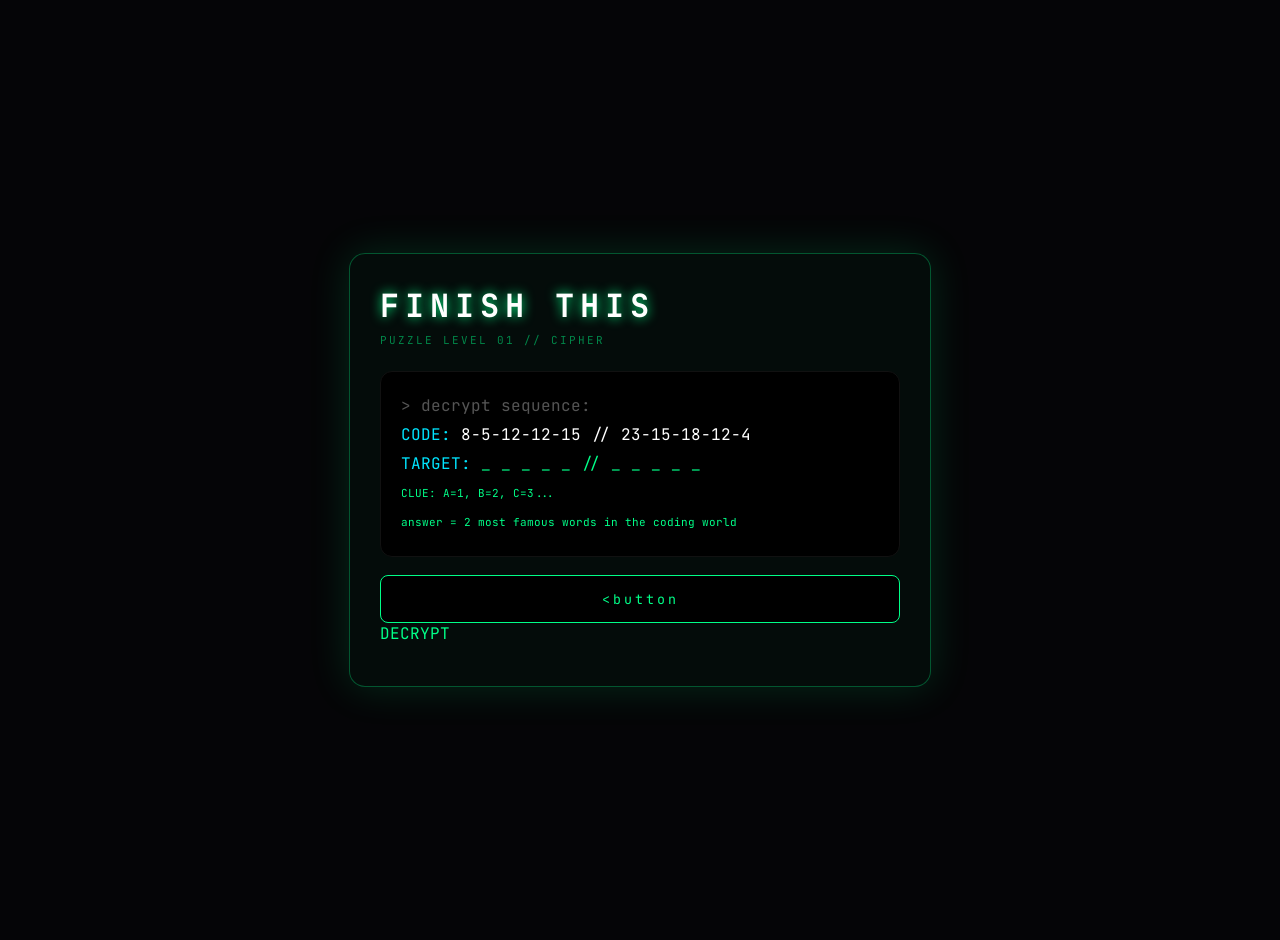
==== index.html @ dcbc8a80 "Fix input element syntax in index.html" ====
<!DOCTYPE html>
<html lang="en">
<head>
<meta charset="UTF-8">
<meta name="viewport" content="width=device-width, initial-scale=1.0">
<title>FINISH THIS - LEVEL 01</title>
<style>
@import url('https://fonts.googleapis.com/css2?family=JetBrains+Mono:wght@400;700&display=swap');
body{margin:0;background:#050507;color:#00ff88;font-family:'JetBrains Mono',monospace;display:flex;justify-content:center;align-items:center;min-height:100vh;padding:20px}
.box{width:100%;max-width:520px;border:1px solid rgba(0,255,136,.3);border-radius:16px;padding:30px;background:rgba(0,255,136,.03);box-shadow:0 0 40px rgba(0,255,136,.15)}
h1{margin:0;color:#fff;font-size:32px;letter-spacing:6px;text-shadow:0 0 12px #00ff88}
.sub{font-size:11px;opacity:.5;margin-top:6px;letter-spacing:2px}
.term{margin-top:24px;background:#000;border-radius:12px;padding:20px;line-height:1.8;border:1px solid #111}
.cyan{color:#00e5ff}.white{color:#fff}.dim{color:#555}
input{width:100%;background:#000;border:1px solid #00ff88;color:#00ff88;padding:14px;border-radius:8px;margin-top:18px;text-align:center;letter-spacing:3px;box-sizing:border-box;font-family:inherit}
button{width:100%;background:#00ff88;color:#000;border:none;padding:14px;border-radius:8px;margin-top:10px;font-weight:700;letter-spacing:2px;cursor:pointer;font-family:inherit}
#res{text-align:center;margin-top:12px;font-size:12px}
</style>
</head>
<body>
<div class="box">
<h1>FINISH THIS</h1>
<div class="sub">PUZZLE LEVEL 01 // CIPHER</div>
<div class="term">
<span class="dim">> decrypt sequence:</span><br>
<span class="cyan">CODE:</span> <span class="white">8-5-12-12-15 // 23-15-18-12-4</span><br>
<span class="cyan">TARGET:</span> _ _ _ _ _ // _ _ _ _ _<br>
<span style="color:#00ff88;font-size:11px">CLUE: A=1, B=2, C=3...<br>answer = 2 most famous words in the coding world</span>
</div>
<input id="ans" placeholder="ENTER ANSWER" value=
<button onclick="check()">DECRYPT</button>
<div id="res"></div>
</div>
<script>
function check(){
let v=document.getElementById('ans').value.toLowerCase().replace(/\s/g,'');
let r=document.getElementById('res');
if(v==='helloworld'){
  r.innerText='> ACCESS GRANTED - REDIRECTING...';
  r.style.color='#00ff88';
  setTimeout(()=>{ window.location.href='level2.html'; }, 800);
} else {
  r.innerText='> STUPID TRY AGAIN';
  r.style.color='#ff3344';
}
}
</script>
</body>
</html>
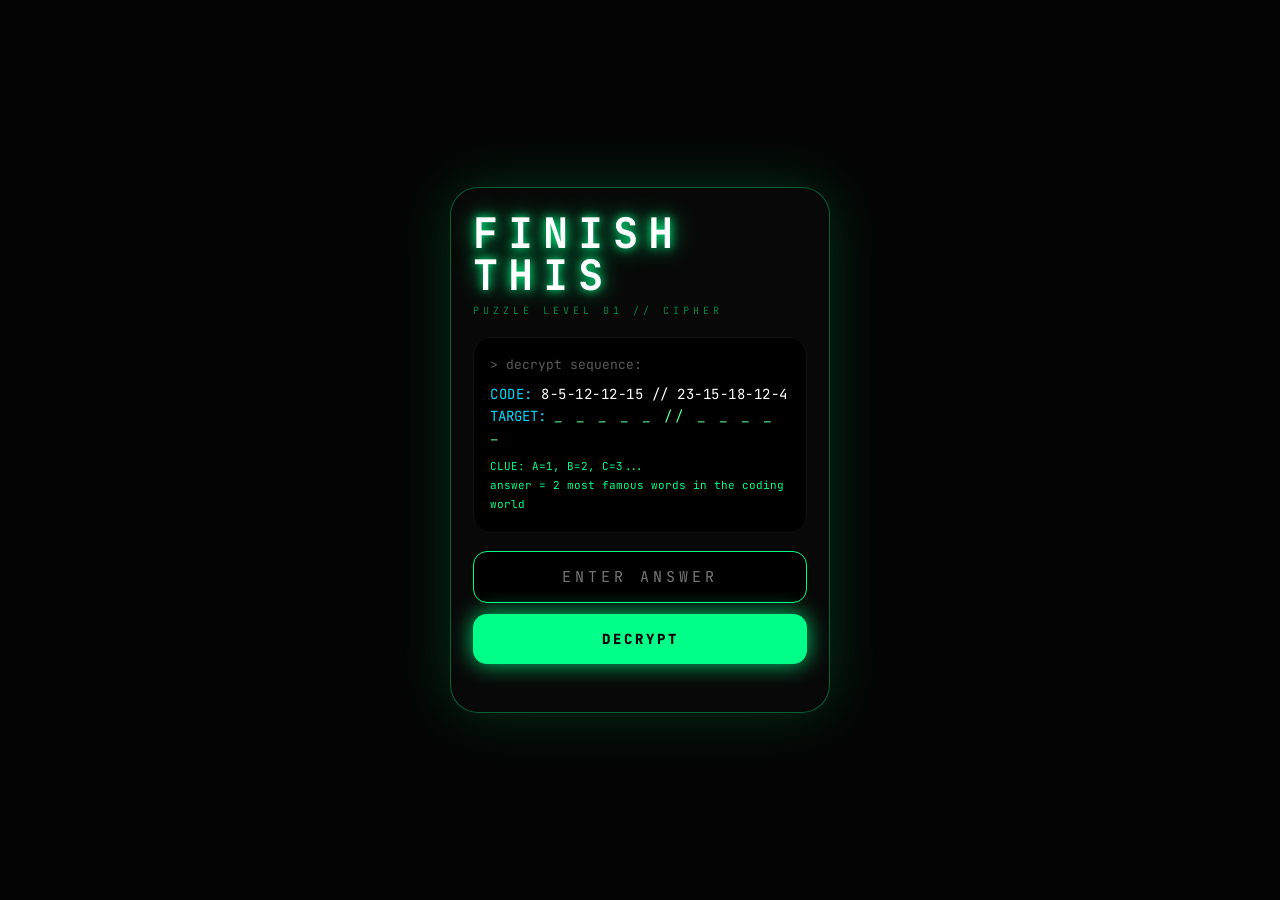
==== commit fe5ee52c: "Refactor HTML structure and styles for clarity" ====
--- a/index.html
+++ b/index.html
@@ -3,46 +3,45 @@
 <head>
 <meta charset="UTF-8">
 <meta name="viewport" content="width=device-width, initial-scale=1.0">
-<title>FINISH THIS - LEVEL 01</title>
+<title>FINISH THIS</title>
 <style>
 @import url('https://fonts.googleapis.com/css2?family=JetBrains+Mono:wght@400;700&display=swap');
-body{margin:0;background:#050507;color:#00ff88;font-family:'JetBrains Mono',monospace;display:flex;justify-content:center;align-items:center;min-height:100vh;padding:20px}
-.box{width:100%;max-width:520px;border:1px solid rgba(0,255,136,.3);border-radius:16px;padding:30px;background:rgba(0,255,136,.03);box-shadow:0 0 40px rgba(0,255,136,.15)}
-h1{margin:0;color:#fff;font-size:32px;letter-spacing:6px;text-shadow:0 0 12px #00ff88}
-.sub{font-size:11px;opacity:.5;margin-top:6px;letter-spacing:2px}
-.term{margin-top:24px;background:#000;border-radius:12px;padding:20px;line-height:1.8;border:1px solid #111}
-.cyan{color:#00e5ff}.white{color:#fff}.dim{color:#555}
-input{width:100%;background:#000;border:1px solid #00ff88;color:#00ff88;padding:14px;border-radius:8px;margin-top:18px;text-align:center;letter-spacing:3px;box-sizing:border-box;font-family:inherit}
-button{width:100%;background:#00ff88;color:#000;border:none;padding:14px;border-radius:8px;margin-top:10px;font-weight:700;letter-spacing:2px;cursor:pointer;font-family:inherit}
-#res{text-align:center;margin-top:12px;font-size:12px}
+*{box-sizing:border-box}
+body{margin:0;background:#040404;color:#fff;font-family:'JetBrains Mono',monospace;display:flex;justify-content:center;align-items:center;min-height:100vh;padding:12px}
+.wrap{width:100%;max-width:380px;border:1px solid rgba(0,255,136,.35);border-radius:28px;padding:24px 22px 26px;background:#080808;box-shadow:0 0 60px rgba(0,255,136,.18)}
+h1{margin:0;font-size:42px;font-weight:700;line-height:1;letter-spacing:10px;text-shadow:0 0 10px #00ff88, 0 0 25px rgba(0,255,136,.8)}
+.sub{color:#00ff88;opacity:.5;letter-spacing:4px;font-size:10px;margin-top:8px}
+.card{margin-top:20px;background:#000;border-radius:18px;padding:18px 16px;border:1px solid #111}
+.l1{color:#5a5a5a;font-size:13px}
+.l2{margin-top:12px;color:#00d9ff;font-size:14px;letter-spacing:.5px}
+.l2 span{color:#fff}
+.l3{margin-top:4px;color:#00d9ff;font-size:14px}
+.l3 span{color:#5aff8d;letter-spacing:3px}
+.l4{margin-top:14px;color:#00ff88;font-size:11px;line-height:1.7}
+.inp{width:100%;margin-top:18px;background:#000;border:1.6px solid #00ff88;border-radius:14px;padding:15px;color:#00ff88;text-align:center;letter-spacing:4px;font-size:15px;font-family:inherit;outline:none}
+.btn{width:100%;margin-top:11px;background:#00ff88;border:none;border-radius:14px;padding:16px;color:#000;text-align:center;letter-spacing:3px;font-weight:800;font-size:14px;font-family:inherit;box-shadow:0 0 22px rgba(0,255,136,.8);cursor:pointer}
+#r{text-align:center;margin-top:10px;font-size:10px;height:12px}
 </style>
 </head>
 <body>
-<div class="box">
-<h1>FINISH THIS</h1>
+<div class="wrap">
+<h1>FINISH<br>THIS</h1>
 <div class="sub">PUZZLE LEVEL 01 // CIPHER</div>
-<div class="term">
-<span class="dim">> decrypt sequence:</span><br>
-<span class="cyan">CODE:</span> <span class="white">8-5-12-12-15 // 23-15-18-12-4</span><br>
-<span class="cyan">TARGET:</span> _ _ _ _ _ // _ _ _ _ _<br>
-<span style="color:#00ff88;font-size:11px">CLUE: A=1, B=2, C=3...<br>answer = 2 most famous words in the coding world</span>
+<div class="card">
+<div class="l1">> decrypt sequence:</div>
+<div class="l2"><span style="color:#00d9ff">CODE:</span> <span>8-5-12-12-15 // 23-15-18-12-4</span></div>
+<div class="l3">TARGET: <span>_ _ _ _ _ // _ _ _ _ _</span></div>
+<div class="l4">CLUE: A=1, B=2, C=3...<br>answer = 2 most famous words in the coding world</div>
 </div>
-<input id="ans" placeholder="ENTER ANSWER" value=
-<button onclick="check()">DECRYPT</button>
-<div id="res"></div>
+<input id="a" class="inp" placeholder="ENTER ANSWER">
+<button class="btn" onclick="go()">DECRYPT</button>
+<div id="r"></div>
 </div>
 <script>
-function check(){
-let v=document.getElementById('ans').value.toLowerCase().replace(/\s/g,'');
-let r=document.getElementById('res');
-if(v==='helloworld'){
-  r.innerText='> ACCESS GRANTED - REDIRECTING...';
-  r.style.color='#00ff88';
-  setTimeout(()=>{ window.location.href='level2.html'; }, 800);
-} else {
-  r.innerText='> STUPID TRY AGAIN';
-  r.style.color='#ff3344';
-}
+function go(){
+let v=document.getElementById('a').value.toLowerCase().replace(/\s/g,'');
+let r=document.getElementById('r');
+if(v==='helloworld'){r.style.color='#00ff88';r.innerText='> CORRECT - NEXT LEVEL';setTimeout(()=>location.href='level2.html',700)}else{r.style.color='#ff3344';r.innerText='> WRONG CODE'}}
 }
 </script>
 </body>
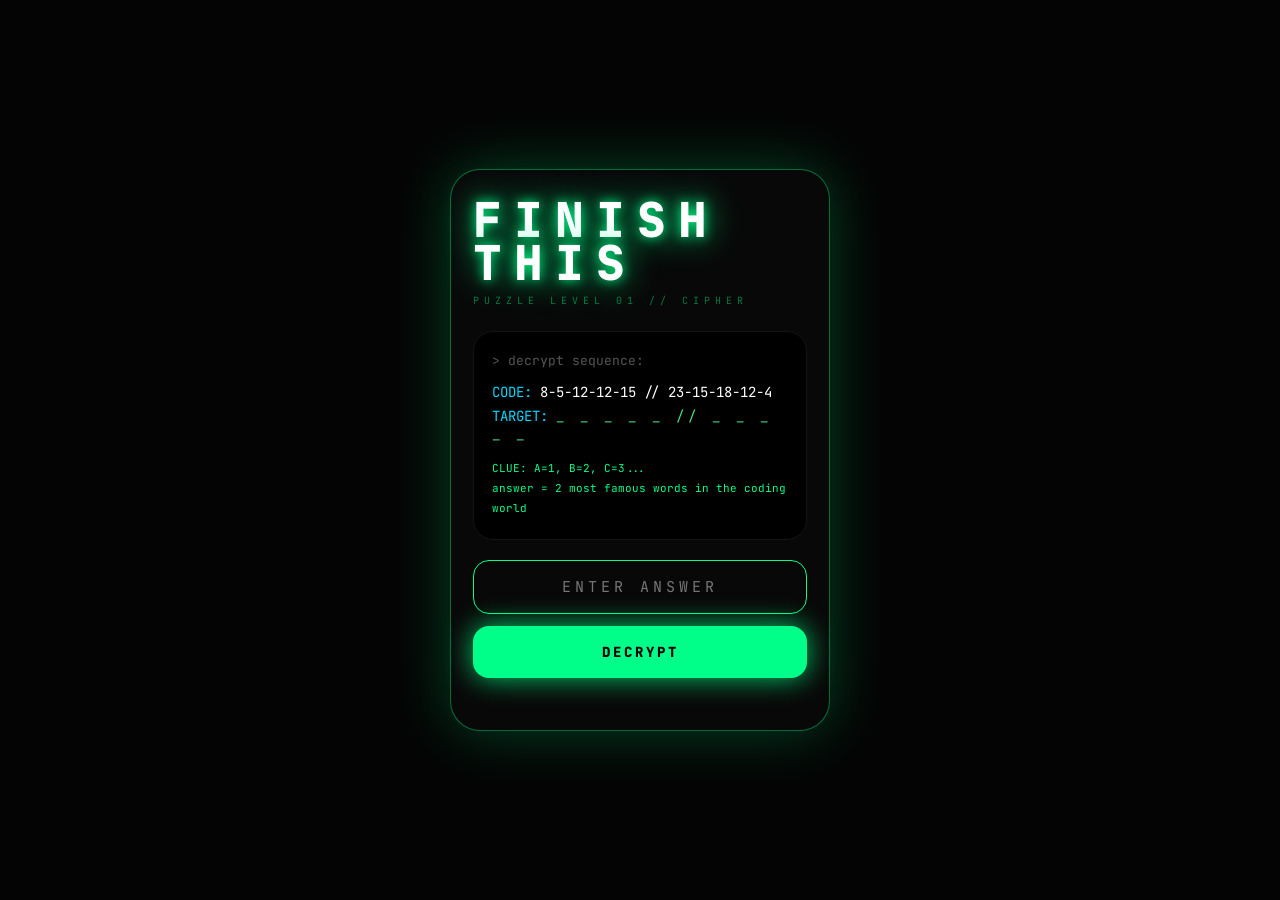
==== commit a67651de: "Update index.html" ====
--- a/index.html
+++ b/index.html
@@ -7,20 +7,20 @@
 <style>
 @import url('https://fonts.googleapis.com/css2?family=JetBrains+Mono:wght@400;700&display=swap');
 *{box-sizing:border-box}
-body{margin:0;background:#040404;color:#fff;font-family:'JetBrains Mono',monospace;display:flex;justify-content:center;align-items:center;min-height:100vh;padding:12px}
-.wrap{width:100%;max-width:380px;border:1px solid rgba(0,255,136,.35);border-radius:28px;padding:24px 22px 26px;background:#080808;box-shadow:0 0 60px rgba(0,255,136,.18)}
-h1{margin:0;font-size:42px;font-weight:700;line-height:1;letter-spacing:10px;text-shadow:0 0 10px #00ff88, 0 0 25px rgba(0,255,136,.8)}
-.sub{color:#00ff88;opacity:.5;letter-spacing:4px;font-size:10px;margin-top:8px}
-.card{margin-top:20px;background:#000;border-radius:18px;padding:18px 16px;border:1px solid #111}
-.l1{color:#5a5a5a;font-size:13px}
-.l2{margin-top:12px;color:#00d9ff;font-size:14px;letter-spacing:.5px}
-.l2 span{color:#fff}
-.l3{margin-top:4px;color:#00d9ff;font-size:14px}
-.l3 span{color:#5aff8d;letter-spacing:3px}
-.l4{margin-top:14px;color:#00ff88;font-size:11px;line-height:1.7}
-.inp{width:100%;margin-top:18px;background:#000;border:1.6px solid #00ff88;border-radius:14px;padding:15px;color:#00ff88;text-align:center;letter-spacing:4px;font-size:15px;font-family:inherit;outline:none}
-.btn{width:100%;margin-top:11px;background:#00ff88;border:none;border-radius:14px;padding:16px;color:#000;text-align:center;letter-spacing:3px;font-weight:800;font-size:14px;font-family:inherit;box-shadow:0 0 22px rgba(0,255,136,.8);cursor:pointer}
-#r{text-align:center;margin-top:10px;font-size:10px;height:12px}
+body{margin:0;background:#040404;color:#fff;font-family:'JetBrains Mono',monospace;display:flex;justify-content:center;align-items:center;min-height:100vh}
+.wrap{width:100%;max-width:380px;border:1.5px solid rgba(0,255,136,.4);border-radius:30px;padding:28px 22px;background:#080808;box-shadow:0 0 60px rgba(0,255,136,.25)}
+h1{margin:0;font-size:48px;font-weight:800;line-height:.9;letter-spacing:12px;text-shadow:0 0 12px #00ff88, 0 0 35px #00ff88}
+.sub{color:#00ff88;opacity:.45;letter-spacing:5px;font-size:10px;margin-top:10px}
+.card{margin-top:24px;background:#000;border-radius:20px;padding:20px 18px;border:1px solid #141414}
+.l1{color:#555;font-size:13px}
+.l2{margin-top:14px;color:#00d9ff;font-size:14px}
+.l2 b{color:#fff;font-weight:400}
+.l3{margin-top:6px;color:#00d9ff;font-size:14px}
+.l3 span{color:#4ade80;letter-spacing:4px}
+.l4{margin-top:16px;color:#00ff88;font-size:11px;line-height:1.8}
+.inp{width:100%;margin-top:20px;background:transparent;border:1.8px solid #00ff88;border-radius:16px;padding:16px;color:#00ff88;text-align:center;letter-spacing:4px;font-size:15px;font-family:inherit;outline:none}
+.btn{width:100%;margin-top:12px;background:#00ff88;border:none;border-radius:16px;padding:17px;color:#000;text-align:center;letter-spacing:3px;font-weight:900;font-size:14px;font-family:inherit;box-shadow:0 0 28px rgba(0,255,136,.8);cursor:pointer}
+#r{text-align:center;margin-top:10px;font-size:11px;min-height:14px}
 </style>
 </head>
 <body>
@@ -29,7 +29,7 @@
 <div class="sub">PUZZLE LEVEL 01 // CIPHER</div>
 <div class="card">
 <div class="l1">> decrypt sequence:</div>
-<div class="l2"><span style="color:#00d9ff">CODE:</span> <span>8-5-12-12-15 // 23-15-18-12-4</span></div>
+<div class="l2">CODE: <b>8-5-12-12-15 // 23-15-18-12-4</b></div>
 <div class="l3">TARGET: <span>_ _ _ _ _ // _ _ _ _ _</span></div>
 <div class="l4">CLUE: A=1, B=2, C=3...<br>answer = 2 most famous words in the coding world</div>
 </div>
@@ -39,9 +39,14 @@
 </div>
 <script>
 function go(){
-let v=document.getElementById('a').value.toLowerCase().replace(/\s/g,'');
+let v=document.getElementById('a').value.toLowerCase().trim().replace(/\s+/g,'');
 let r=document.getElementById('r');
-if(v==='helloworld'){r.style.color='#00ff88';r.innerText='> CORRECT - NEXT LEVEL';setTimeout(()=>location.href='level2.html',700)}else{r.style.color='#ff3344';r.innerText='> WRONG CODE'}}
+if(v==='helloworld'){
+r.style.color='#00ff88'; r.innerText='> ACCESS GRANTED...';
+setTimeout(()=>{ location.href='level2.html'; },600);
+}else{
+r.style.color='#ff3344'; r.innerText='> WRONG CODE';
+}
 }
 </script>
 </body>
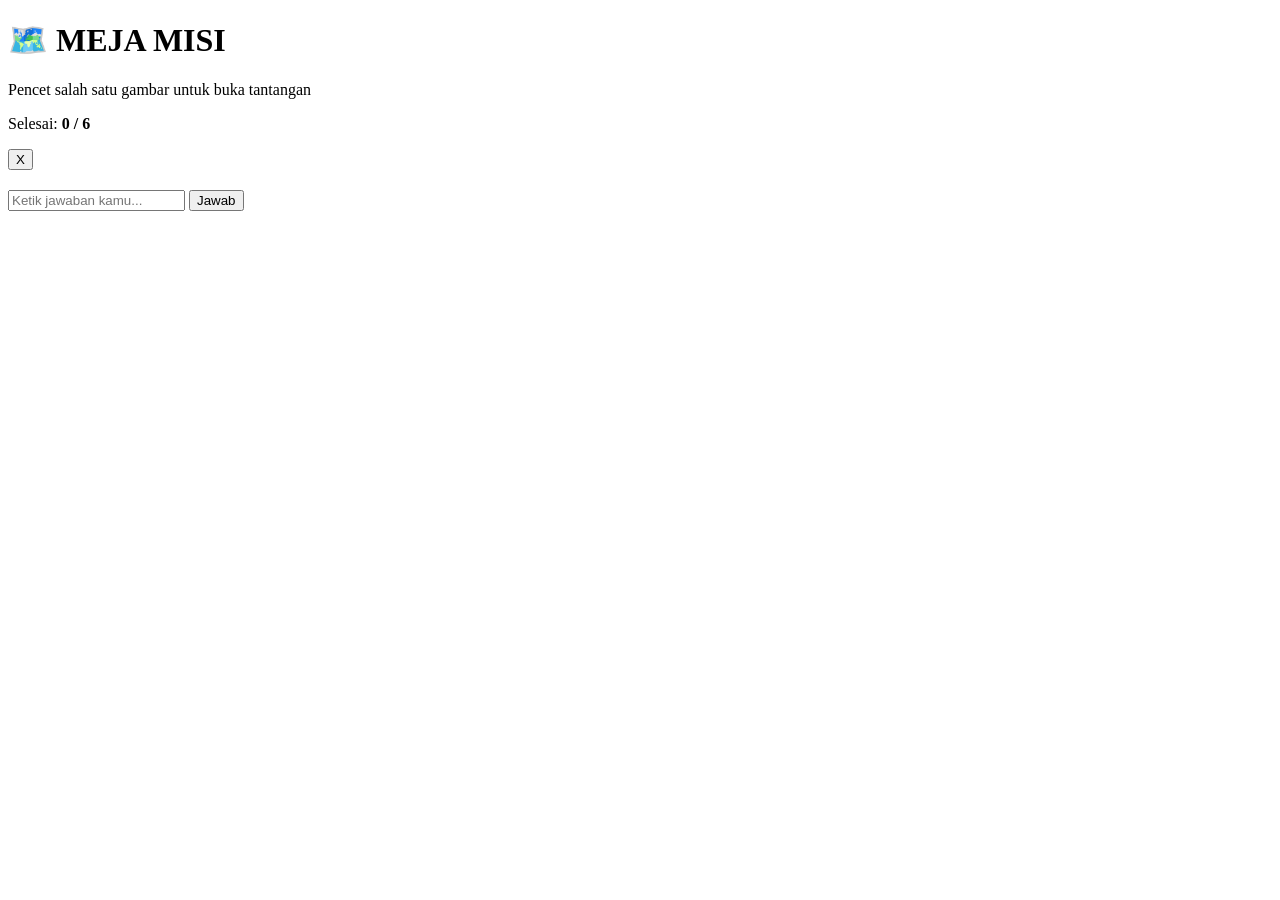
==== commit 332b269c: "Update index.html" ====
--- a/index.html
+++ b/index.html
@@ -1,53 +1,30 @@
 <!DOCTYPE html>
-<html lang="en">
+<html lang="id">
 <head>
-<meta charset="UTF-8">
-<meta name="viewport" content="width=device-width, initial-scale=1.0">
-<title>FINISH THIS</title>
-<style>
-@import url('https://fonts.googleapis.com/css2?family=JetBrains+Mono:wght@400;700&display=swap');
-*{box-sizing:border-box}
-body{margin:0;background:#040404;color:#fff;font-family:'JetBrains Mono',monospace;display:flex;justify-content:center;align-items:center;min-height:100vh}
-.wrap{width:100%;max-width:380px;border:1.5px solid rgba(0,255,136,.4);border-radius:30px;padding:28px 22px;background:#080808;box-shadow:0 0 60px rgba(0,255,136,.25)}
-h1{margin:0;font-size:48px;font-weight:800;line-height:.9;letter-spacing:12px;text-shadow:0 0 12px #00ff88, 0 0 35px #00ff88}
-.sub{color:#00ff88;opacity:.45;letter-spacing:5px;font-size:10px;margin-top:10px}
-.card{margin-top:24px;background:#000;border-radius:20px;padding:20px 18px;border:1px solid #141414}
-.l1{color:#555;font-size:13px}
-.l2{margin-top:14px;color:#00d9ff;font-size:14px}
-.l2 b{color:#fff;font-weight:400}
-.l3{margin-top:6px;color:#00d9ff;font-size:14px}
-.l3 span{color:#4ade80;letter-spacing:4px}
-.l4{margin-top:16px;color:#00ff88;font-size:11px;line-height:1.8}
-.inp{width:100%;margin-top:20px;background:transparent;border:1.8px solid #00ff88;border-radius:16px;padding:16px;color:#00ff88;text-align:center;letter-spacing:4px;font-size:15px;font-family:inherit;outline:none}
-.btn{width:100%;margin-top:12px;background:#00ff88;border:none;border-radius:16px;padding:17px;color:#000;text-align:center;letter-spacing:3px;font-weight:900;font-size:14px;font-family:inherit;box-shadow:0 0 28px rgba(0,255,136,.8);cursor:pointer}
-#r{text-align:center;margin-top:10px;font-size:11px;min-height:14px}
-</style>
+  <meta charset="UTF-8">
+  <title>Meja Misi - 6 Gambar</title>
+  <link rel="stylesheet" href="style.css">
 </head>
 <body>
-<div class="wrap">
-<h1>FINISH<br>THIS</h1>
-<div class="sub">PUZZLE LEVEL 01 // CIPHER</div>
-<div class="card">
-<div class="l1">> decrypt sequence:</div>
-<div class="l2">CODE: <b>8-5-12-12-15 // 23-15-18-12-4</b></div>
-<div class="l3">TARGET: <span>_ _ _ _ _ // _ _ _ _ _</span></div>
-<div class="l4">CLUE: A=1, B=2, C=3...<br>answer = 2 most famous words in the coding world</div>
-</div>
-<input id="a" class="inp" placeholder="ENTER ANSWER">
-<button class="btn" onclick="go()">DECRYPT</button>
-<div id="r"></div>
-</div>
-<script>
-function go(){
-let v=document.getElementById('a').value.toLowerCase().trim().replace(/\s+/g,'');
-let r=document.getElementById('r');
-if(v==='helloworld'){
-r.style.color='#00ff88'; r.innerText='> ACCESS GRANTED...';
-setTimeout(()=>{ location.href='level2.html'; },600);
-}else{
-r.style.color='#ff3344'; r.innerText='> WRONG CODE';
-}
-}
-</script>
+  <h1>🗺️ MEJA MISI</h1>
+  <p>Pencet salah satu gambar untuk buka tantangan</p>
+  <p>Selesai: <b id="skor">0 / 6</b></p>
+
+  <div class="meja" id="meja"></div>
+
+  <!-- POPUP TANTANGAN -->
+  <div id="popup" class="popup hidden">
+    <div class="popup-box">
+      <button class="close" onclick="tutup()">X</button>
+      <img id="popup-img" src="">
+      <h2 id="popup-judul"></h2>
+      <p id="popup-soal"></p>
+      <input id="jawaban" placeholder="Ketik jawaban kamu...">
+      <button onclick="cekJawaban()">Jawab</button>
+      <p id="hasil"></p>
+    </div>
+  </div>
+
+  <script src="app.js"></script>
 </body>
-</html>
+</html>
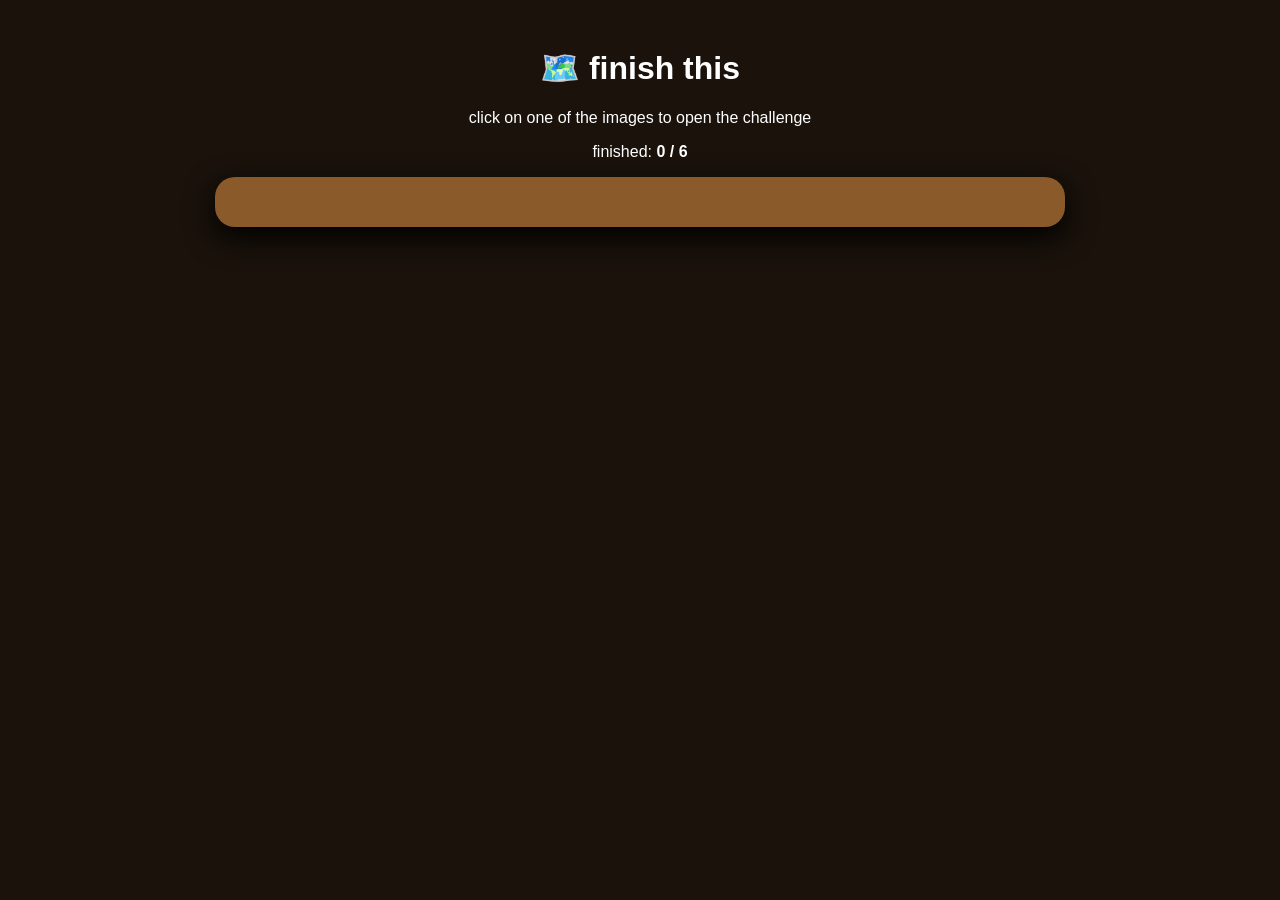
==== commit 5a9f621e: "Update heading and text in index.html" ====
--- a/index.html
+++ b/index.html
@@ -6,9 +6,9 @@
   <link rel="stylesheet" href="style.css">
 </head>
 <body>
-  <h1>🗺️ MEJA MISI</h1>
-  <p>Pencet salah satu gambar untuk buka tantangan</p>
-  <p>Selesai: <b id="skor">0 / 6</b></p>
+  <h1>🗺️ finish this</h1>
+  <p>click on one of the images to open the challenge</p>
+  <p>finished: <b id="skor">0 / 6</b></p>
 
   <div class="meja" id="meja"></div>
 
@@ -27,4 +27,4 @@
 
   <script src="app.js"></script>
 </body>
-</html>+</html>
--- a/style.css
+++ b/style.css
@@ -0,0 +1,22 @@
+body { background: #1a120b; color: white; font-family: sans-serif; text-align: center; padding: 20px; }
+.meja {
+  background: #8b5a2b; /* warna meja kayu */
+  padding: 25px; border-radius: 20px;
+  display: grid; grid-template-columns: repeat(3, 1fr);
+  gap: 20px; max-width: 800px; margin: 0 auto;
+  box-shadow: 0 10px 30px black;
+}
+.kartu { background: white; color: black; border-radius: 15px; overflow: hidden; cursor: pointer; transition: 0.2s; }
+.kartu:hover { transform: scale(1.05) rotate(-1deg); }
+.kartu img { width: 100%; height: 140px; object-fit: cover; }
+.kartu h3 { margin: 10px; }
+.kartu.selesai { opacity: 0.6; border: 4px solid #22c55e; }
+.kartu.selesai::after { content: "✅ SELESAI"; display: block; background: #22c55e; color: white; padding: 5px; }
+
+.popup { position: fixed; top: 0; left: 0; width: 100%; height: 100%; background: rgba(0,0,0,0.8); display: flex; justify-content: center; align-items: center; }
+.popup.hidden { display: none; }
+.popup-box { background: white; color: black; padding: 20px; border-radius: 15px; width: 90%; max-width: 400px; }
+.popup-box img { width: 100%; height: 180px; object-fit: cover; border-radius: 10px; }
+.popup-box input { width: 100%; padding: 10px; margin: 10px 0; }
+.popup-box button { width: 100%; padding: 12px; background: #22c55e; border: none; border-radius: 8px; font-weight: bold; cursor: pointer; }
+.close { background: red !important; color: white; width: 40px !important; float: right; }
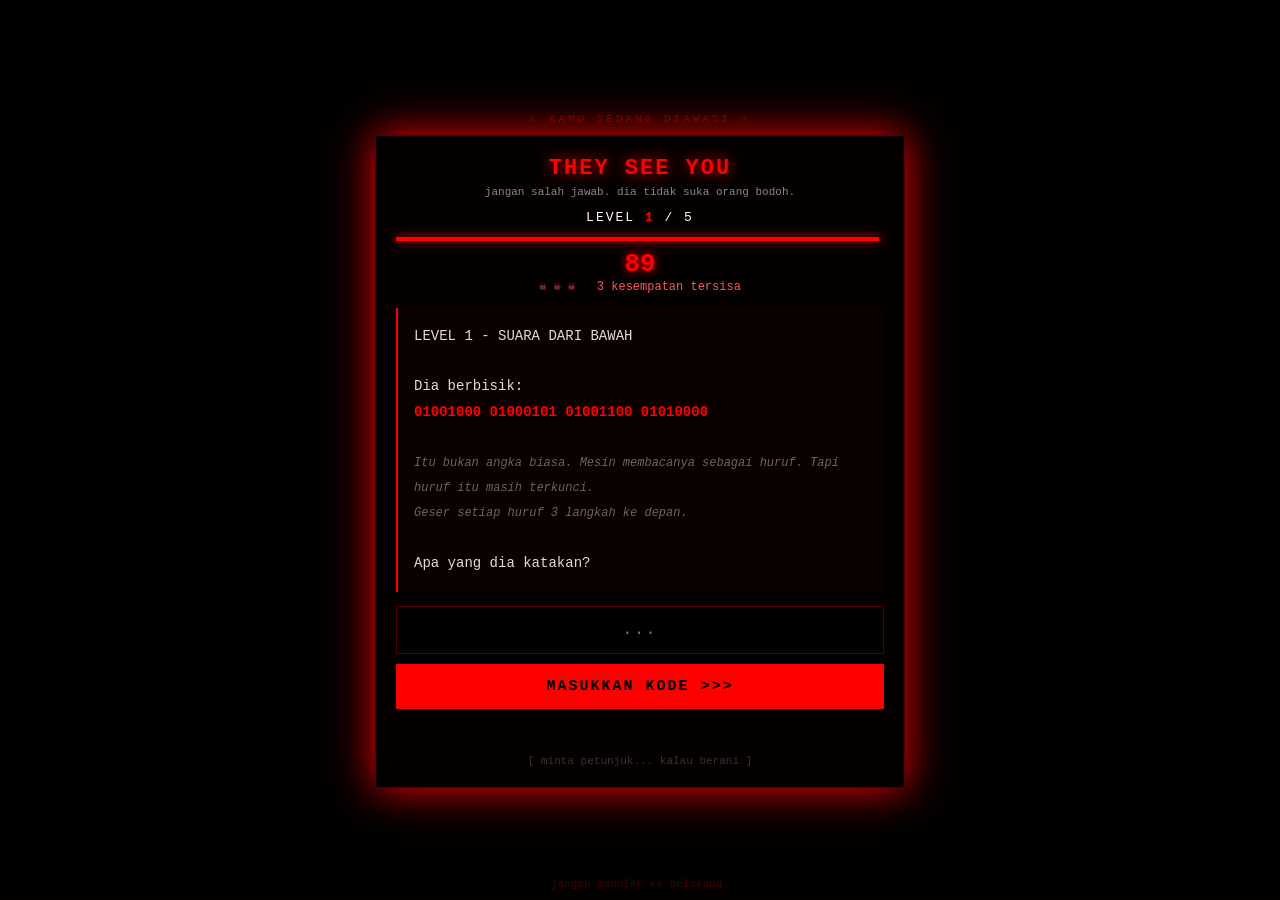
==== commit fb3cd5f8: "Update index.html" ====
--- a/index.html
+++ b/index.html
@@ -1,30 +1,190 @@
 <!DOCTYPE html>
-<html lang="id">
+<html>
 <head>
-  <meta charset="UTF-8">
-  <title>Meja Misi - 6 Gambar</title>
-  <link rel="stylesheet" href="style.css">
+<meta name="viewport" content="width=device-width, initial-scale=1">
+<title>DO NOT OPEN</title>
+<style>
+    * { margin:0; padding:0; box-sizing:border-box; }
+  body { background:#000; color:#ff0000; font-family:'Courier New',monospace; overflow:hidden; }
+  #noise { position:fixed; top:0; left:0; width:100%; height:100%; background:repeating-linear-gradient(0deg, rgba(255,0,0,0.03) 0px, transparent 1px, transparent 3px, rgba(255,0,0,0.03) 4px); z-index:10; pointer-events:none; }
+  #mata { position:fixed; top:50%; left:50%; transform:translate(-50%,-50%); font-size:180px; opacity:0.04; z-index:0; pointer-events:none; }
+  .wrap { position:relative; z-index:20; max-width:560px; margin:0 auto; padding:15px; height:100vh; display:flex; flex-direction:column; justify-content:center; }
+  .peringatan { text-align:center; font-size:11px; letter-spacing:3px; color:#660000; margin-bottom:10px; animation:flicker 2s infinite; }
+  @keyframes flicker { 0%,100%{opacity:1} 92%{opacity:1} 93%{opacity:0} 94%{opacity:1} 97%{opacity:0} 98%{opacity:1} }
+  .box { border:1px solid #550000; background:rgba(5,0,0,0.95); padding:20px; box-shadow:0 0 40px #ff0000; }
+  h1 { font-size:22px; text-align:center; color:#ff0000; text-shadow:0 0 15px #ff0000; letter-spacing:2px; }
+  .sub { text-align:center; font-size:11px; color:#888; margin-top:5px; }
+  .level { text-align:center; color:#fff; margin:12px 0; font-size:13px; letter-spacing:2px; }
+  .level b { color:#ff0000; }
+  .timer { text-align:center; color:#ff0000; font-size:26px; font-weight:bold; text-shadow:0 0 10px #ff0000; }
+  .bar-luar { height:4px; background:#220000; margin:8px 0; }
+  #bar { height:100%; background:#ff0000; width:100%; transition:width 1s linear; box-shadow:0 0 10px #ff0000; }
+  .nyawa { text-align:center; font-size:12px; color:#ff5555; }
+  .soal { background:#0a0000; padding:16px; margin:14px 0; line-height:1.8; font-size:14px; color:#ddd; border-left:2px solid #ff0000; }
+  .soal b { color:#ff0000; }
+  .soal i { color:#666; font-size:12px; }
+  input { width:100%; padding:14px; background:#000; color:#ff0000; border:1px solid #550000; font-family:inherit; font-size:16px; outline:none; text-align:center; letter-spacing:2px; }
+  input:focus { border-color:#ff0000; box-shadow:0 0 15px #ff0000; }
+  button { width:100%; padding:14px; margin-top:10px; background:#ff0000; color:black; font-weight:bold; border:none; font-family:inherit; cursor:pointer; font-size:15px; letter-spacing:2px; }
+  button:active { background:#fff; }
+  #pesan { text-align:center; margin-top:12px; min-height:22px; font-size:13px; color:#ff6666; }
+  .hint { font-size:11px; color:#333; text-align:center; margin-top:12px; cursor:pointer; }
+  .hint:hover { color:#ff0000; }
+  #pesanSeram { position:fixed; bottom:10px; left:0; width:100%; text-align:center; font-size:11px; color:#440000; z-index:20; pointer-events:none; }
+  .glitchBig { animation:glitchBig 0.15s 4; }
+  @keyframes glitchBig { 0%{transform:translate(5px,2px) rotate(1deg)} 50%{transform:translate(-5px,-2px) rotate(-1deg)} 100%{transform:translate(0,0)} }
+  .hitam { background:black !important; }
+</style>
 </head>
 <body>
-  <h1>🗺️ finish this</h1>
-  <p>click on one of the images to open the challenge</p>
-  <p>finished: <b id="skor">0 / 6</b></p>
+<div id="noise"></div>
+<div id="mata">👁️</div>
+<div class="wrap">
+  <div class="peringatan">⚠ KAMU SEDANG DIAWASI ⚠</div>
+  <div class="box" id="kotak">
+    <h1>THEY SEE YOU</h1>
+    <div class="sub" id="subJudul">jangan salah jawab. dia tidak suka orang bodoh.</div>
+    <div class="level" id="levelTeks">LEVEL <b>1</b> / 5</div>
+    <div class="bar-luar"><div id="bar"></div></div>
+    <div class="timer" id="timer">90</div>
+    <div class="nyawa" id="nyawa">☠ ☠ ☠ &nbsp; 3 kesempatan tersisa</div>
+    <div class="soal" id="soal"></div>
+    <input id="jawaban" placeholder="..." autocomplete="off">
+    <button onclick="cek()">MASUKKAN KODE >>></button>
+    <div id="pesan"></div>
+    <div class="hint" onclick="kasihHint()">[ minta petunjuk... kalau berani ]</div>
+  </div>
+</div>
+<div id="pesanSeram">jangan menoleh ke belakang.</div>
 
-  <div class="meja" id="meja"></div>
+<script>
+  // === PESAN SERAM ACAK ===
+  const seram = ["dia tahu namamu.", "jangan menoleh ke belakang.", "kamera mu menyala.", "dia ada di belakangmu sekarang.", "suara itu bukan dari hp mu.", "90 detik lagi dia datang.", "kenapa kamu masih di sini?", "jangan jawab salah lagi."];
+  setInterval(()=>{
+    document.getElementById("pesanSeram").innerText = seram[Math.floor(Math.random()*seram.length)];
+    if(Math.random()>0.8) document.body.classList.add("hitam");
+    setTimeout(()=>document.body.classList.remove("hitam"), 80);
+  }, 5000);
 
-  <!-- POPUP TANTANGAN -->
-  <div id="popup" class="popup hidden">
-    <div class="popup-box">
-      <button class="close" onclick="tutup()">X</button>
-      <img id="popup-img" src="">
-      <h2 id="popup-judul"></h2>
-      <p id="popup-soal"></p>
-      <input id="jawaban" placeholder="Ketik jawaban kamu...">
-      <button onclick="cekJawaban()">Jawab</button>
-      <p id="hasil"></p>
-    </div>
-  </div>
+  // === SUARA JANTUNG / NADA RENDAH ===
+  let audioCtx;
+  function detak(){
+    try{
+      if(!audioCtx) audioCtx = new (window.AudioContext||window.webkitAudioContext)();
+      let o=audioCtx.createOscillator(); let g=audioCtx.createGain();
+      o.connect(g); g.connect(audioCtx.destination);
+      o.frequency.value=55; o.type="sine"; g.gain.value=0.12;
+      o.start(); o.stop(audioCtx.currentTime+0.15);
+      setTimeout(()=>{
+        let o2=audioCtx.createOscillator(); let g2=audioCtx.createGain();
+        o2.connect(g2); g2.connect(audioCtx.destination);
+        o2.frequency.value=45; g2.gain.value=0.08; o2.start(); o2.stop(audioCtx.currentTime+0.12);
+      },200);
+    }catch(e){}
+  }
+  setInterval(detak, 1400);
+  function suaraSalah(){
+    try{
+      if(!audioCtx) audioCtx = new (window.AudioContext||window.webkitAudioContext)();
+      let o=audioCtx.createOscillator(); let g=audioCtx.createGain();
+      o.connect(g); g.connect(audioCtx.destination);
+      o.type="sawtooth"; o.frequency.setValueAtTime(400, audioCtx.currentTime);
+      o.frequency.exponentialRampToValueAtTime(40, audioCtx.currentTime+0.6);
+      g.gain.value=0.15; o.start(); o.stop(audioCtx.currentTime+0.6);
+    }catch(e){}
+  }
 
-  <script src="app.js"></script>
+  // === 5 LEVEL MUSTAHIL ===
+  let level=1, nyawa=3, sisa=90, timerInterval;
+  const data = {
+    1: {
+      soal: "LEVEL 1 - SUARA DARI BAWAH<br><br>Dia berbisik:<br><b>01001000 01000101 01001100 01010000</b><br><br><i>Itu bukan angka biasa. Mesin membacanya sebagai huruf. Tapi huruf itu masih terkunci.<br>Geser setiap huruf 3 langkah ke depan.</i><br><br>Apa yang dia katakan?",
+      jawab: "khos",
+      hint: "Biner -> huruf -> geser +3."
+    },
+    2: {
+      soal: "LEVEL 2 - MORSE YANG HILANG<br><br>Dia mengetuk dinding:<br><b>.. / .- -- / -. --- - / .... . .-. .</b><br><br><i>Titik dan garis. Tapi satu kata sengaja dihapus.<br>Kata yang hilang adalah lawan dari 'ADA'.</i><br><br>Lengkapi pesannya. (huruf kecil, spasi)",
+      jawab: "i am not here",
+      hint: "Morse dulu, baru tebak kata yang hilang."
+    },
+    3: {
+      soal: "LEVEL 3 - WAJAH-WAJAH<br><br>Di dinding ada 4 gambar:<br><b>🌙 ⭐ 🌞 🌑</b><br><br><i>Ambil huruf TERAKHIR dari nama Inggris tiap gambar.<br>Moon, Star, Sun, Moon... tapi urutannya dibalik.</i><br><br>Apa kata-nya? (4 huruf)",
+      jawab: "nurn",
+      hint: "Huruf terakhir, bukan pertama. Terus dibalik."
+    },
+    4: {
+      soal: "LEVEL 4 - DIA MENULIS DI KODE<br><br><i>Buka source web ini. CTRL+U. Cari 'DIA-BERKATA'.</i><br><br>Di sana ada:<br><b>13-15-18-20-1-12</b><br><br><i>Angka = urutan huruf di alfabet. 1=A, 2=B...<br>Tapi itu belum selesai. Balik kata-nya.</i><br><br>Apa yang dia katakan?",
+      jawab: "latrom",
+      hint: "Angka jadi huruf, terus dibalik."
+    },
+    5: {
+      soal: "LEVEL 5 - PINTU TERAKHIR<br><br>Kode terakhir, 3 lapis. Kalau gagal, dia datang.<br><br>Kode: <b>===AdzVmYxM2Y</b><br><br><i>1. Balik total kode.<br>2. Decode Base64.<br>3. Hasilnya adalah kata yang hurufnya digeser 1 langkah ke BELAKANG.<br>Jadi a jadi z, b jadi a...</i><br><br>Apa kata terakhir untuk membuka pintu?",
+      jawab: "keluar",
+      hint: "Balik - decode - geser -1. Jangan sampai salah."
+    }
+  };
+
+  function mulaiTimer(){
+    clearInterval(timerInterval); sisa=90;
+    timerInterval=setInterval(()=>{
+      sisa--;
+      document.getElementById("timer").innerText=sisa;
+      document.getElementById("bar").style.width=(sisa/90*100)+"%";
+      if(sisa<=15){ document.getElementById("timer").style.fontSize="34px"; if(navigator.vibrate) navigator.vibrate(100); }
+      if(sisa<=0){ clearInterval(timerInterval); gameOver(); }
+    },1000);
+  }
+
+  function tampilkan(){
+    document.getElementById("soal").innerHTML=data[level].soal;
+    document.getElementById("levelTeks").innerHTML="LEVEL <b>"+level+"</b> / 5";
+    document.getElementById("jawaban").value="";
+    document.getElementById("pesan").innerText="";
+    document.getElementById("timer").style.fontSize="26px";
+    mulaiTimer();
+  }
+
+  function gameOver(){
+    document.body.style.background="red";
+    document.getElementById("kotak").innerHTML="<h1 style='font-size:32px'>DIA MENEMUKANMU</h1><p style='text-align:center; line-height:2; margin-top:20px; color:#fff'>Waktu habis.<br>Dia sudah di belakangmu.<br><br>Jangan menoleh.</p><button onclick='location.reload()' style='background:black; color:red; border:1px solid red'>COBA LAGI - KALAU BERANI</button>";
+    if(navigator.vibrate) navigator.vibrate([500,200,500]);
+  }
+
+  function cek(){
+    let j=document.getElementById("jawaban").value.trim().toLowerCase();
+    if(j===data[level].jawab){
+      if(level===5){
+        clearInterval(timerInterval);
+        document.getElementById("kotak").innerHTML="<h1 style='color:#00ff41; text-shadow:0 0 15px #00ff41'>KAMU LOLOS</h1><p style='text-align:center; line-height:2; margin-top:15px; color:#ddd'>Kamu membuka pintu terakhir.<br><br>Tapi...<br>Kenapa kamu masih mendengar langkah kaki di belakangmu?<br><br><i>Dia tidak pernah pergi.</i></p><button onclick='location.reload()'>MASUK LAGI</button>";
+        return;
+      }
+      clearInterval(timerInterval);
+      level++; nyawa=3;
+      document.getElementById("nyawa").innerText="☠ ☠ ☠   3 kesempatan tersisa";
+      document.getElementById("pesan").innerText="Pintu terbuka... lanjut. Jangan senang dulu.";
+      document.getElementById("pesan").style.color="#00ff41";
+      setTimeout(tampilkan,1500);
+    } else {
+      suaraSalah();
+      if(navigator.vibrate) navigator.vibrate([300,100,300]);
+      document.getElementById("kotak").classList.add("glitchBig");
+      setTimeout(()=>document.getElementById("kotak").classList.remove("glitchBig"),600);
+      nyawa--;
+      document.getElementById("nyawa").innerText="☠ ".repeat(Math.max(0,nyawa))+"  "+nyawa+" kesempatan tersisa";
+      document.getElementById("pesan").innerText="SALAH. Dia mendekat.";
+      if(nyawa<=0){
+        clearInterval(timerInterval);
+        document.getElementById("pesan").innerText="Kamu kehabisan kesempatan. Dia sudah di sini.";
+        document.getElementById("jawaban").disabled=true;
+        setTimeout(()=>{ nyawa=3; document.getElementById("nyawa").innerText="☠ ☠ ☠   3 kesempatan tersisa"; document.getElementById("jawaban").disabled=false; document.getElementById("pesan").innerText="Dia memberimu satu kesempatan terakhir."; mulaiTimer(); },8000);
+      }
+    }
+  }
+
+  function kasihHint(){ alert("BISIKAN: " + data[level].hint); }
+  document.getElementById("jawaban").addEventListener("keydown", e=>{ if(e.key==="Enter") cek(); });
+  tampilkan();
+</script>
+<!-- DIA-BERKATA: 13-15-18-20-1-12 -->
 </body>
-</html>
+  </html>
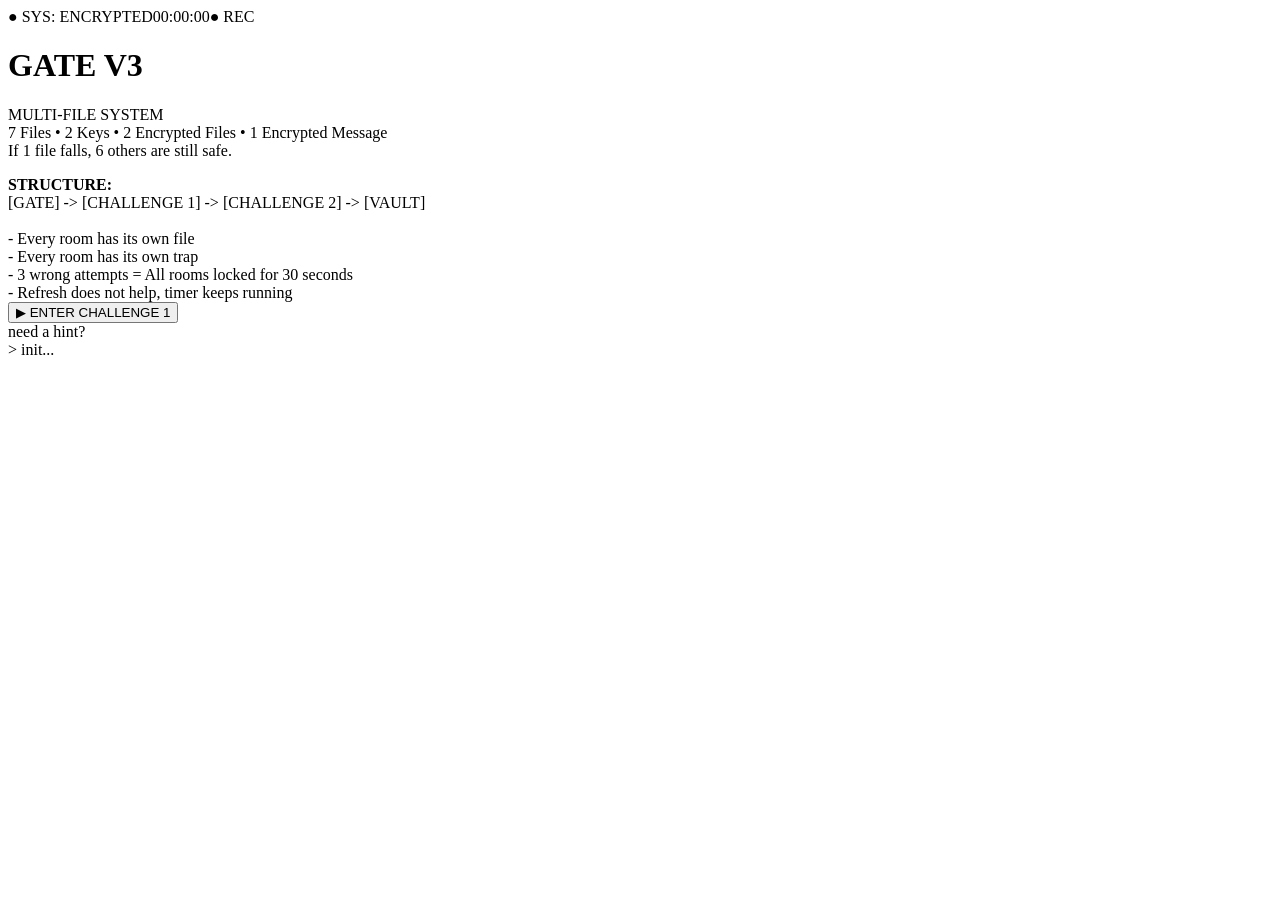
==== commit c1cc0383: "Refactor index.html for improved structure and content" ====
--- a/index.html
+++ b/index.html
@@ -1,190 +1,35 @@
 <!DOCTYPE html>
-<html>
+<html lang="en">
 <head>
+<meta charset="UTF-8">
 <meta name="viewport" content="width=device-width, initial-scale=1">
-<title>DO NOT OPEN</title>
-<style>
-    * { margin:0; padding:0; box-sizing:border-box; }
-  body { background:#000; color:#ff0000; font-family:'Courier New',monospace; overflow:hidden; }
-  #noise { position:fixed; top:0; left:0; width:100%; height:100%; background:repeating-linear-gradient(0deg, rgba(255,0,0,0.03) 0px, transparent 1px, transparent 3px, rgba(255,0,0,0.03) 4px); z-index:10; pointer-events:none; }
-  #mata { position:fixed; top:50%; left:50%; transform:translate(-50%,-50%); font-size:180px; opacity:0.04; z-index:0; pointer-events:none; }
-  .wrap { position:relative; z-index:20; max-width:560px; margin:0 auto; padding:15px; height:100vh; display:flex; flex-direction:column; justify-content:center; }
-  .peringatan { text-align:center; font-size:11px; letter-spacing:3px; color:#660000; margin-bottom:10px; animation:flicker 2s infinite; }
-  @keyframes flicker { 0%,100%{opacity:1} 92%{opacity:1} 93%{opacity:0} 94%{opacity:1} 97%{opacity:0} 98%{opacity:1} }
-  .box { border:1px solid #550000; background:rgba(5,0,0,0.95); padding:20px; box-shadow:0 0 40px #ff0000; }
-  h1 { font-size:22px; text-align:center; color:#ff0000; text-shadow:0 0 15px #ff0000; letter-spacing:2px; }
-  .sub { text-align:center; font-size:11px; color:#888; margin-top:5px; }
-  .level { text-align:center; color:#fff; margin:12px 0; font-size:13px; letter-spacing:2px; }
-  .level b { color:#ff0000; }
-  .timer { text-align:center; color:#ff0000; font-size:26px; font-weight:bold; text-shadow:0 0 10px #ff0000; }
-  .bar-luar { height:4px; background:#220000; margin:8px 0; }
-  #bar { height:100%; background:#ff0000; width:100%; transition:width 1s linear; box-shadow:0 0 10px #ff0000; }
-  .nyawa { text-align:center; font-size:12px; color:#ff5555; }
-  .soal { background:#0a0000; padding:16px; margin:14px 0; line-height:1.8; font-size:14px; color:#ddd; border-left:2px solid #ff0000; }
-  .soal b { color:#ff0000; }
-  .soal i { color:#666; font-size:12px; }
-  input { width:100%; padding:14px; background:#000; color:#ff0000; border:1px solid #550000; font-family:inherit; font-size:16px; outline:none; text-align:center; letter-spacing:2px; }
-  input:focus { border-color:#ff0000; box-shadow:0 0 15px #ff0000; }
-  button { width:100%; padding:14px; margin-top:10px; background:#ff0000; color:black; font-weight:bold; border:none; font-family:inherit; cursor:pointer; font-size:15px; letter-spacing:2px; }
-  button:active { background:#fff; }
-  #pesan { text-align:center; margin-top:12px; min-height:22px; font-size:13px; color:#ff6666; }
-  .hint { font-size:11px; color:#333; text-align:center; margin-top:12px; cursor:pointer; }
-  .hint:hover { color:#ff0000; }
-  #pesanSeram { position:fixed; bottom:10px; left:0; width:100%; text-align:center; font-size:11px; color:#440000; z-index:20; pointer-events:none; }
-  .glitchBig { animation:glitchBig 0.15s 4; }
-  @keyframes glitchBig { 0%{transform:translate(5px,2px) rotate(1deg)} 50%{transform:translate(-5px,-2px) rotate(-1deg)} 100%{transform:translate(0,0)} }
-  .hitam { background:black !important; }
-</style>
+<title>SYSTEM_404</title>
+<link rel="stylesheet" href="s.css">
 </head>
 <body>
 <div id="noise"></div>
-<div id="mata">👁️</div>
 <div class="wrap">
-  <div class="peringatan">⚠ KAMU SEDANG DIAWASI ⚠</div>
-  <div class="box" id="kotak">
-    <h1>THEY SEE YOU</h1>
-    <div class="sub" id="subJudul">jangan salah jawab. dia tidak suka orang bodoh.</div>
-    <div class="level" id="levelTeks">LEVEL <b>1</b> / 5</div>
-    <div class="bar-luar"><div id="bar"></div></div>
-    <div class="timer" id="timer">90</div>
-    <div class="nyawa" id="nyawa">☠ ☠ ☠ &nbsp; 3 kesempatan tersisa</div>
-    <div class="soal" id="soal"></div>
-    <input id="jawaban" placeholder="..." autocomplete="off">
-    <button onclick="cek()">MASUKKAN KODE >>></button>
-    <div id="pesan"></div>
-    <div class="hint" onclick="kasihHint()">[ minta petunjuk... kalau berani ]</div>
-  </div>
+<div class="top"><span>● SYS: ENCRYPTED</span><span id="jam">00:00:00</span><span>● REC</span></div>
+<div class="box">
+<h1>GATE V3</h1>
+<p class="sub">MULTI-FILE SYSTEM<br>7 Files • 2 Keys • 2 Encrypted Files • 1 Encrypted Message<br>If 1 file falls, 6 others are still safe.</p>
+<div class="soal">
+<b>STRUCTURE:</b><br>
+[GATE] -> [CHALLENGE 1] -> [CHALLENGE 2] -> [VAULT]<br><br>
+- Every room has its own file<br>
+- Every room has its own trap<br>
+- 3 wrong attempts = All rooms locked for 30 seconds<br>
+- Refresh does not help, timer keeps running
 </div>
-<div id="pesanSeram">jangan menoleh ke belakang.</div>
-
+<button onclick="masukP1()">▶ ENTER CHALLENGE 1</button>
+<div id="pesan"></div>
+<div class="hint" onclick="pesan('No free hints. Think.')">need a hint?</div>
+</div>
+<div class="terminal" id="terminal">> init...</div>
+</div>
+<script src="c.js"></script>
 <script>
-  // === PESAN SERAM ACAK ===
-  const seram = ["dia tahu namamu.", "jangan menoleh ke belakang.", "kamera mu menyala.", "dia ada di belakangmu sekarang.", "suara itu bukan dari hp mu.", "90 detik lagi dia datang.", "kenapa kamu masih di sini?", "jangan jawab salah lagi."];
-  setInterval(()=>{
-    document.getElementById("pesanSeram").innerText = seram[Math.floor(Math.random()*seram.length)];
-    if(Math.random()>0.8) document.body.classList.add("hitam");
-    setTimeout(()=>document.body.classList.remove("hitam"), 80);
-  }, 5000);
-
-  // === SUARA JANTUNG / NADA RENDAH ===
-  let audioCtx;
-  function detak(){
-    try{
-      if(!audioCtx) audioCtx = new (window.AudioContext||window.webkitAudioContext)();
-      let o=audioCtx.createOscillator(); let g=audioCtx.createGain();
-      o.connect(g); g.connect(audioCtx.destination);
-      o.frequency.value=55; o.type="sine"; g.gain.value=0.12;
-      o.start(); o.stop(audioCtx.currentTime+0.15);
-      setTimeout(()=>{
-        let o2=audioCtx.createOscillator(); let g2=audioCtx.createGain();
-        o2.connect(g2); g2.connect(audioCtx.destination);
-        o2.frequency.value=45; g2.gain.value=0.08; o2.start(); o2.stop(audioCtx.currentTime+0.12);
-      },200);
-    }catch(e){}
-  }
-  setInterval(detak, 1400);
-  function suaraSalah(){
-    try{
-      if(!audioCtx) audioCtx = new (window.AudioContext||window.webkitAudioContext)();
-      let o=audioCtx.createOscillator(); let g=audioCtx.createGain();
-      o.connect(g); g.connect(audioCtx.destination);
-      o.type="sawtooth"; o.frequency.setValueAtTime(400, audioCtx.currentTime);
-      o.frequency.exponentialRampToValueAtTime(40, audioCtx.currentTime+0.6);
-      g.gain.value=0.15; o.start(); o.stop(audioCtx.currentTime+0.6);
-    }catch(e){}
-  }
-
-  // === 5 LEVEL MUSTAHIL ===
-  let level=1, nyawa=3, sisa=90, timerInterval;
-  const data = {
-    1: {
-      soal: "LEVEL 1 - SUARA DARI BAWAH<br><br>Dia berbisik:<br><b>01001000 01000101 01001100 01010000</b><br><br><i>Itu bukan angka biasa. Mesin membacanya sebagai huruf. Tapi huruf itu masih terkunci.<br>Geser setiap huruf 3 langkah ke depan.</i><br><br>Apa yang dia katakan?",
-      jawab: "khos",
-      hint: "Biner -> huruf -> geser +3."
-    },
-    2: {
-      soal: "LEVEL 2 - MORSE YANG HILANG<br><br>Dia mengetuk dinding:<br><b>.. / .- -- / -. --- - / .... . .-. .</b><br><br><i>Titik dan garis. Tapi satu kata sengaja dihapus.<br>Kata yang hilang adalah lawan dari 'ADA'.</i><br><br>Lengkapi pesannya. (huruf kecil, spasi)",
-      jawab: "i am not here",
-      hint: "Morse dulu, baru tebak kata yang hilang."
-    },
-    3: {
-      soal: "LEVEL 3 - WAJAH-WAJAH<br><br>Di dinding ada 4 gambar:<br><b>🌙 ⭐ 🌞 🌑</b><br><br><i>Ambil huruf TERAKHIR dari nama Inggris tiap gambar.<br>Moon, Star, Sun, Moon... tapi urutannya dibalik.</i><br><br>Apa kata-nya? (4 huruf)",
-      jawab: "nurn",
-      hint: "Huruf terakhir, bukan pertama. Terus dibalik."
-    },
-    4: {
-      soal: "LEVEL 4 - DIA MENULIS DI KODE<br><br><i>Buka source web ini. CTRL+U. Cari 'DIA-BERKATA'.</i><br><br>Di sana ada:<br><b>13-15-18-20-1-12</b><br><br><i>Angka = urutan huruf di alfabet. 1=A, 2=B...<br>Tapi itu belum selesai. Balik kata-nya.</i><br><br>Apa yang dia katakan?",
-      jawab: "latrom",
-      hint: "Angka jadi huruf, terus dibalik."
-    },
-    5: {
-      soal: "LEVEL 5 - PINTU TERAKHIR<br><br>Kode terakhir, 3 lapis. Kalau gagal, dia datang.<br><br>Kode: <b>===AdzVmYxM2Y</b><br><br><i>1. Balik total kode.<br>2. Decode Base64.<br>3. Hasilnya adalah kata yang hurufnya digeser 1 langkah ke BELAKANG.<br>Jadi a jadi z, b jadi a...</i><br><br>Apa kata terakhir untuk membuka pintu?",
-      jawab: "keluar",
-      hint: "Balik - decode - geser -1. Jangan sampai salah."
-    }
-  };
-
-  function mulaiTimer(){
-    clearInterval(timerInterval); sisa=90;
-    timerInterval=setInterval(()=>{
-      sisa--;
-      document.getElementById("timer").innerText=sisa;
-      document.getElementById("bar").style.width=(sisa/90*100)+"%";
-      if(sisa<=15){ document.getElementById("timer").style.fontSize="34px"; if(navigator.vibrate) navigator.vibrate(100); }
-      if(sisa<=0){ clearInterval(timerInterval); gameOver(); }
-    },1000);
-  }
-
-  function tampilkan(){
-    document.getElementById("soal").innerHTML=data[level].soal;
-    document.getElementById("levelTeks").innerHTML="LEVEL <b>"+level+"</b> / 5";
-    document.getElementById("jawaban").value="";
-    document.getElementById("pesan").innerText="";
-    document.getElementById("timer").style.fontSize="26px";
-    mulaiTimer();
-  }
-
-  function gameOver(){
-    document.body.style.background="red";
-    document.getElementById("kotak").innerHTML="<h1 style='font-size:32px'>DIA MENEMUKANMU</h1><p style='text-align:center; line-height:2; margin-top:20px; color:#fff'>Waktu habis.<br>Dia sudah di belakangmu.<br><br>Jangan menoleh.</p><button onclick='location.reload()' style='background:black; color:red; border:1px solid red'>COBA LAGI - KALAU BERANI</button>";
-    if(navigator.vibrate) navigator.vibrate([500,200,500]);
-  }
-
-  function cek(){
-    let j=document.getElementById("jawaban").value.trim().toLowerCase();
-    if(j===data[level].jawab){
-      if(level===5){
-        clearInterval(timerInterval);
-        document.getElementById("kotak").innerHTML="<h1 style='color:#00ff41; text-shadow:0 0 15px #00ff41'>KAMU LOLOS</h1><p style='text-align:center; line-height:2; margin-top:15px; color:#ddd'>Kamu membuka pintu terakhir.<br><br>Tapi...<br>Kenapa kamu masih mendengar langkah kaki di belakangmu?<br><br><i>Dia tidak pernah pergi.</i></p><button onclick='location.reload()'>MASUK LAGI</button>";
-        return;
-      }
-      clearInterval(timerInterval);
-      level++; nyawa=3;
-      document.getElementById("nyawa").innerText="☠ ☠ ☠   3 kesempatan tersisa";
-      document.getElementById("pesan").innerText="Pintu terbuka... lanjut. Jangan senang dulu.";
-      document.getElementById("pesan").style.color="#00ff41";
-      setTimeout(tampilkan,1500);
-    } else {
-      suaraSalah();
-      if(navigator.vibrate) navigator.vibrate([300,100,300]);
-      document.getElementById("kotak").classList.add("glitchBig");
-      setTimeout(()=>document.getElementById("kotak").classList.remove("glitchBig"),600);
-      nyawa--;
-      document.getElementById("nyawa").innerText="☠ ".repeat(Math.max(0,nyawa))+"  "+nyawa+" kesempatan tersisa";
-      document.getElementById("pesan").innerText="SALAH. Dia mendekat.";
-      if(nyawa<=0){
-        clearInterval(timerInterval);
-        document.getElementById("pesan").innerText="Kamu kehabisan kesempatan. Dia sudah di sini.";
-        document.getElementById("jawaban").disabled=true;
-        setTimeout(()=>{ nyawa=3; document.getElementById("nyawa").innerText="☠ ☠ ☠   3 kesempatan tersisa"; document.getElementById("jawaban").disabled=false; document.getElementById("pesan").innerText="Dia memberimu satu kesempatan terakhir."; mulaiTimer(); },8000);
-      }
-    }
-  }
-
-  function kasihHint(){ alert("BISIKAN: " + data[level].hint); }
-  document.getElementById("jawaban").addEventListener("keydown", e=>{ if(e.key==="Enter") cek(); });
-  tampilkan();
+function masukP1(){ if(cekLock()) return; window.location.href="p1.html"; }
 </script>
-<!-- DIA-BERKATA: 13-15-18-20-1-12 -->
 </body>
-  </html>
+</html>
